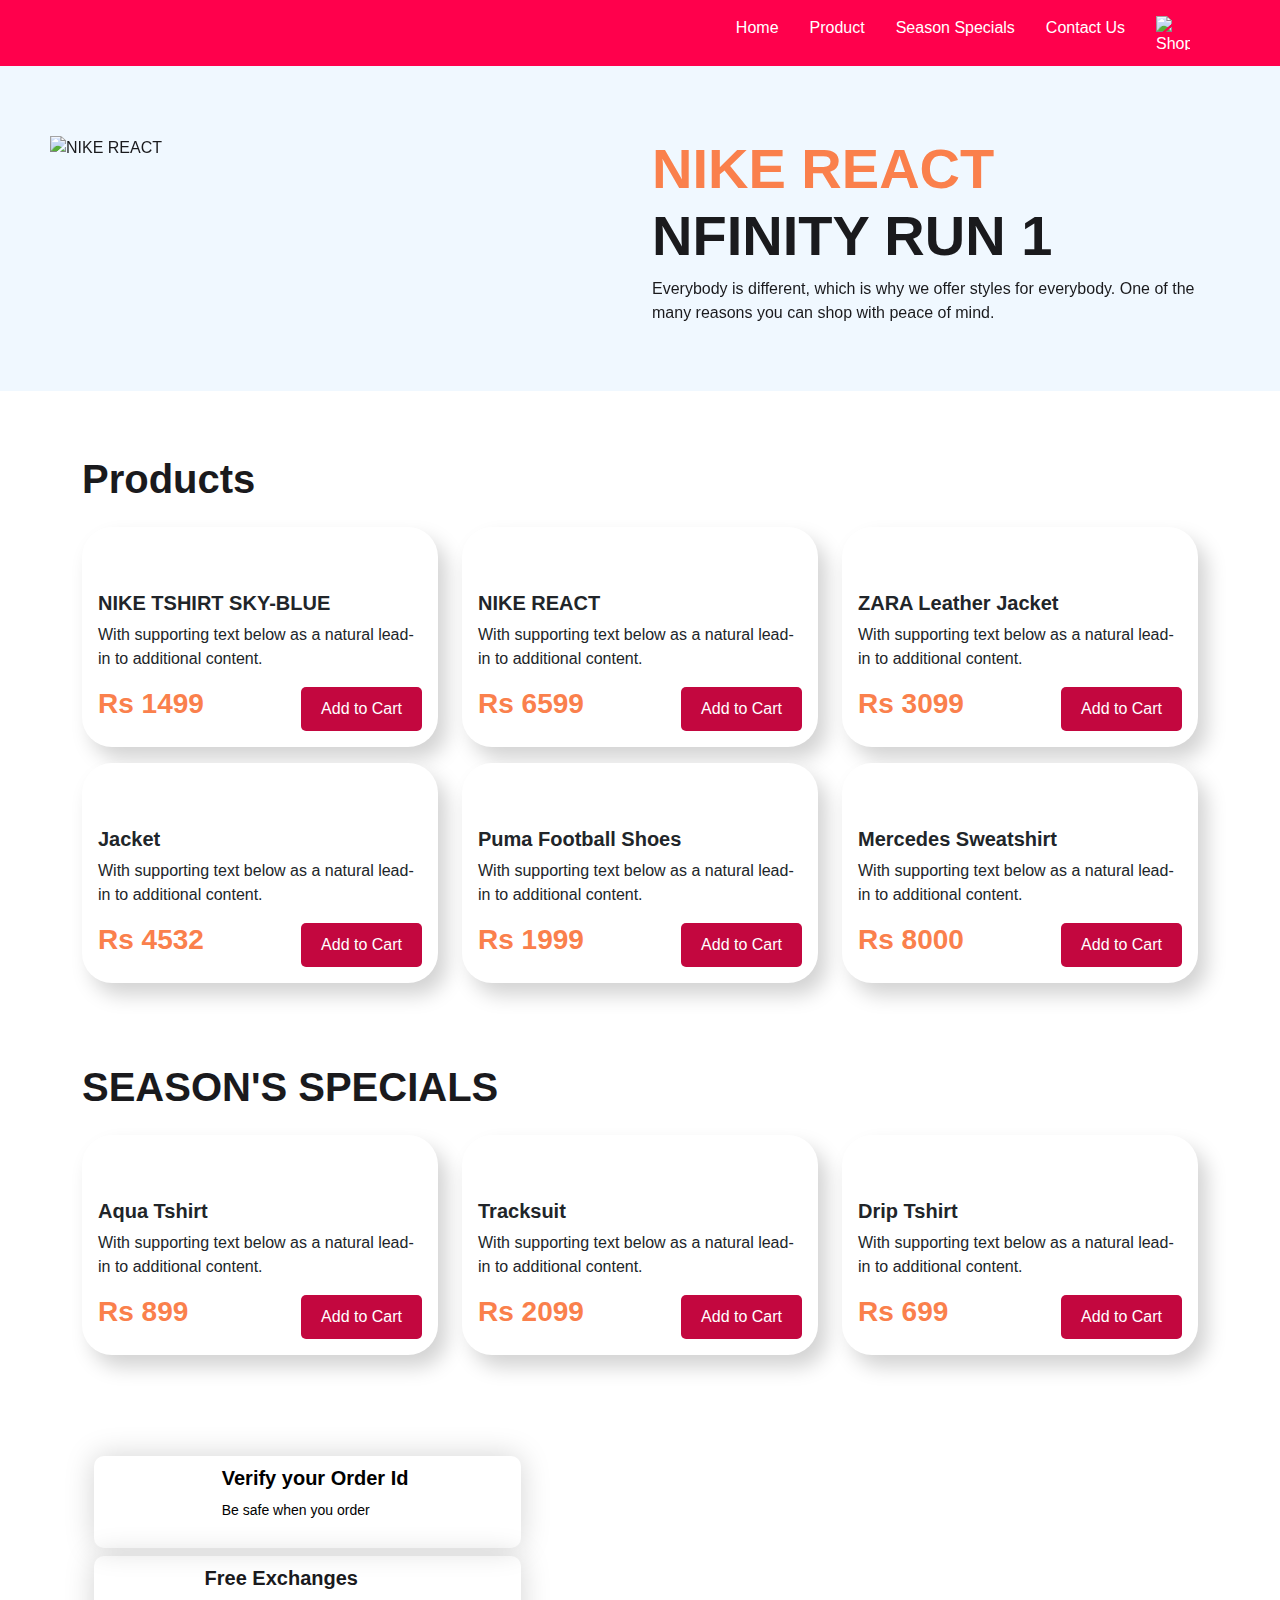
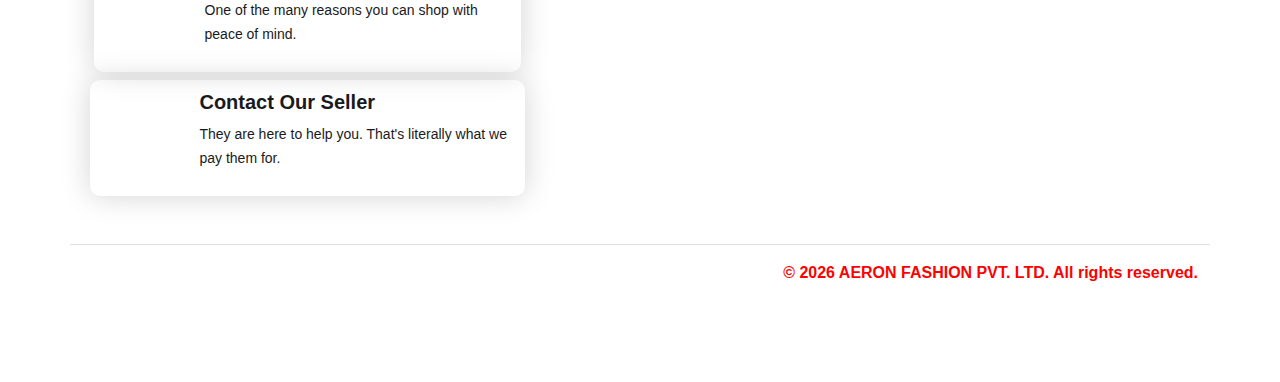
==== index.html @ 5a1ca03b "Add files via upload" ====
<!DOCTYPE html>
<html lang="en">

<head>
  <meta charset="UTF-8">
  <meta name="viewport" content="width=device-width, initial-scale=1.0">
  <title>Aeron Fashion</title>
  <link rel="shortcut icon" href="icons/Logo.png" type="image/x-icon">
  <!-- Bootstrap -->
  <link rel="stylesheet" href="https://cdn.jsdelivr.net/npm/bootstrap@5.2.0/dist/css/bootstrap.min.css">
  <!-- Custom Css -->
  <link rel="stylesheet" href="style.css">
</head>

<body>

  <header>
    <!-- Nav Menu Section -->
    <section>
      <nav class="navbar navbar-expand-lg fixed-top top-banner">
        <div class="container">
          <a class="navbar-brand" href="#">
            <img style="width: 110px;" src="images/Logo.png" alt="">
          </a>
          <button class="navbar-toggler" type="button" data-bs-toggle="collapse"
            data-bs-target="#navbarSupportedContent" aria-controls="navbarSupportedContent" aria-expanded="false"
            aria-label="Toggle navigation">
            <span class="navbar-toggler-icon"></span>
          </button>
          <div class="collapse navbar-collapse" id="navbarSupportedContent">
            <ul class="navbar-nav me-auto mb-2 mb-lg-0">
              <!-- Middle Space -->
            </ul>
            <div class="d-flex nav-menu">
              <ul class="navbar-nav me-auto mb-2 mb-lg-0">
                <li class="nav-item">
                  <a class="nav-link" aria-current="page" href="index.html">Home</a>
                </li>
                <li class="nav-item">
                  <a class="nav-link" href="#product">Product</a>
                </li>
                <li class="nav-item">
                  <a class="nav-link" href="#sesonspecial">Season Specials</a>
                </li>
                <li class="nav-item">
                  <a class="nav-link" href="#contact">Contact Us</a>
                </li>
                <li class="nav-item">
                  <a href="cart.html"><img class="nav-link" src="images/shopping-cart 1.png" width="50px" height="50px"
                      alt="Shopping Cart" /></a>
                </li>
              </ul>
            </div>
          </div>
        </div>
      </nav>
    </section>
    <!-- banner Section Slider -->
    <section class="banner mb-5" style="background-color: aliceblue;">
      <div id="carouselExampleSlidesOnly" class="carousel slide" data-bs-ride="carousel" >
        <div class="carousel-inner">
          <div class="carousel-item active">
            <div class="row">
              <div class="col-md-6">
                <img class="img-fluid w-75" src="images/daco.png" alt="NIKE REACT">
              </div>
              <div class=" col-md-6 m-auto">
                <h1 class="fw-bold display-4"><span style="color:#FA804C">NIKE
                    REACT</span><br> NFINITY RUN 1</h1>
                <p>Everybody is different, which is why we offer styles for everybody. One of the many reasons you
                  can shop with peace of mind.</p>
                <!-- <button class="add-to-cart" onclick="addToCart('NIKE REACT',6599,'images/daco.png')">Add to
                  Cart</button> -->

              </div>
            </div>
          </div>
        </div>
      </div>
    </section>
  </header>
  <main>
    <!-- Product Section -->
    <section class="container mb-5">
      <div class="formal-shoes">
        <h1 class="fw-bold py-3" id="product">Products</h1>
        <div class="row">
          <div class="col-md-6 col-lg-4 col-sm-12 mb-sm-3">
            <div class="card">
              <div class="card-body">
                <img class="img-fluid" src="images/Untitled design (1).png" alt="">
                <h5 class="card-title fw-bold mt-4">NIKE TSHIRT SKY-BLUE</h5>
                <p class="card-text">With supporting text below as a natural lead-in to additional
                  content.</p>
                <div class="d-flex justify-content-between">
                  <h3 class="fw-bold" style="color:#FA804C">Rs 1499</h3>
                  <button class="add-to-cart"
                    onclick="addToCart('NIKE TSHIRT SKY-BLUE', 1499,'images/Untitled design (1).png')">Add to Cart</button>
                </div>
              </div>
            </div>
          </div>
          <div class="col-md-6 col-lg-4 col-sm-12 mb-sm-3">
            <div class="card">
              <div class="card-body">
                <img class="img-fluid" src="images/daco.png" alt="">
                <h5 class="card-title fw-bold mt-4">NIKE REACT</h5>
                <p class="card-text">With supporting text below as a natural lead-in to additional
                  content.</p>
                <div class="d-flex justify-content-between">
                  <h3 class="fw-bold" style="color:#FA804C">Rs 6599</h3>
                  <button class="add-to-cart" onclick="addToCart('NIKE REACT', 6599,'images/daco.png')">Add to Cart</button>
                </div>
              </div>
            </div>
          </div>
          <div class="col-md-6 col-lg-4 col-sm-12 mb-sm-3">
            <div class="card">
              <div class="card-body">
                <img class="img-fluid" src="images/Untitled design.png" alt="">
                <h5 class="card-title fw-bold mt-4">ZARA Leather Jacket</h5>
                <p class="card-text">With supporting text below as a natural lead-in to additional
                  content.</p>
                <div class="d-flex justify-content-between">
                  <h3 class="fw-bold" style="color:#FA804C">Rs 3099</h3>
                  <button class="add-to-cart"
                    onclick="addToCart('ZARA Leather Jacket', 3099,'images/Untitled design.png')">Add to Cart</button>
                </div>
              </div>
            </div>
          </div>
          <div class="col-md-6 col-lg-4 col-sm-12 mb-sm-3">
            <div class="card">
              <div class="card-body">
                <img class="img-fluid" style="height: 387px; align-items: center; margin-left: 27px;" src="images/rbjacket.png" alt="">
                <h5 class="card-title fw-bold mt-4">Jacket</h5>
                <p class="card-text">With supporting text below as a natural lead-in to additional
                  content.</p>
                <div class="d-flex justify-content-between">
                  <h3 class="fw-bold" style="color:#FA804C">Rs 4532</h3>
                  <button class="add-to-cart"
                    onclick="addToCart('Premium Red Black Jacket', 4532,'images/rbjacket.png')">Add to Cart</button>
                </div>
              </div>
            </div>
          </div>
          <div class="col-md-6 col-lg-4 col-sm-12 mb-sm-3">
            <div class="card">
              <div class="card-body">
                <img class="img-fluid" style="height: 387px; align-items: center; margin-left: 27px;" src="images/footballshoes-removebg-preview.png" alt="">
                <h5 class="card-title fw-bold mt-4">Puma Football Shoes</h5>
                <p class="card-text">With supporting text below as a natural lead-in to additional
                  content.</p>
                <div class="d-flex justify-content-between">
                  <h3 class="fw-bold" style="color:#FA804C">Rs 1999</h3>
                  <button class="add-to-cart"
                    onclick="addToCart('Puma Football Shoes', 1999,'images/footballshoes-removebg-preview.png')">Add to Cart</button>
                </div>
              </div>
            </div>
          </div>
          <div class="col-md-6 col-lg-4 col-sm-12 mb-sm-3">
            <div class="card">
              <div class="card-body">
                <img class="img-fluid" style="height: 387px; align-items: center; margin-left: 27px" src="images/white_front-removebg-preview.png" alt="">
                <h5 class="card-title fw-bold mt-4">Mercedes Sweatshirt</h5>
                <p class="card-text">With supporting text below as a natural lead-in to additional
                  content.</p>
                <div class="d-flex justify-content-between">
                  <h3 class="fw-bold" style="color:#FA804C">Rs 8000</h3>
                  <button class="add-to-cart"
                    onclick="addToCart('Mercedes Sweatshirt', 8000,'images/white_front-removebg-preview.png')">Add to Cart</button>
                </div>
              </div>
            </div>
          </div>
        </div>
      </div>
    </section>

    <!-- Season's specials -->
    <section class="container mb-5" id="sesonspecial">
      <div class="formal-shoes">
        <h1 class="fw-bold py-3">SEASON'S SPECIALS</h1>
        <div class="row">
          <div class="col-md-6 col-lg-4 col-sm-12 mb-sm-3">
            <div class="card">
              <div class="card-body">
                <img class="img-fluid" src="images/Aqua sports t shirt.png" alt="">
                <h5 class="card-title fw-bold mt-4">Aqua Tshirt</h5>
                <p class="card-text">With supporting text below as a natural lead-in to additional
                  content.</p>
                <div class="d-flex justify-content-between">
                  <h3 class="fw-bold" style="color:#FA804C">Rs 899</h3>
                  <button class="add-to-cart"
                    onclick="addToCart('Aqua Tshirt', 899,'images/Aqua sports t shirt.png')">Add to Cart</button>
                </div>
              </div>
            </div>
          </div>
          <div class="col-md-6 col-lg-4 col-sm-12 mb-sm-3">
            <div class="card">
              <div class="card-body">
                <img class="img-fluid" src="images/Tracksuit updated.png" alt="">
                <h5 class="card-title fw-bold mt-4">Tracksuit</h5>
                <p class="card-text">With supporting text below as a natural lead-in to additional
                  content.</p>
                <div class="d-flex justify-content-between">
                  <h3 class="fw-bold" style="color:#FA804C">Rs 2099</h3>
                  <button class="add-to-cart" onclick="addToCart('Tracksuit', 2099,'images/Tracksuit updated.png')">Add to Cart</button>
                </div>
              </div>
            </div>
          </div>
          <div class="col-md-6 col-lg-4 col-sm-12 mb-sm-3">
            <div class="card">
              <div class="card-body">
                <img class="img-fluid" src="images/graphic updated.png" alt="">
                <h5 class="card-title fw-bold mt-4">Drip Tshirt</h5>
                <p class="card-text">With supporting text below as a natural lead-in to additional
                  content.</p>
                <div class="d-flex justify-content-between">
                  <h3 class="fw-bold" style="color:#FA804C">Rs 699</h3>
                  <button class="add-to-cart" onclick="addToCart('Drip Tshirt', 699,'images/graphic updated.png')">Add to Cart</button>
                </div>
              </div>
            </div>
          </div>
        </div>
      </div>
    </section>

    <!-- Support Section  -->
    <section id="about" class="container mb-5 supporting">
      <div class="row d-sm-flex lex-column-reverse">
        <div class="col-lg-5 col-md-6 col-sm-12 d-sm-flex flex-sm-column-reverse">
          <div class="container">
            <div class=" row g-2">
              <a href="Order/verify_order.html" class=verification>
                <div class="col-12 d-flex align-items-center"
                  style="box-shadow: 0px 0px 30px lightgrey; padding: 10px; border-radius: 10px; cursor: pointer;">
                  <img class="img-fluid w-25 me-3" src="images/icon-1.png" alt="">
                  <div class="flex-column">
                    <h5 class="fw-bold">Verify your Order Id</h5>
                    <p><small>Be safe when you order</small></p>
                  </div>
                </div>
              </a>

              <a><div class="col-12 d-flex align-items-center"
                style="box-shadow: 0px 0px 30px lightgrey; padding: 10px; border-radius: 10px; cursor: pointer;">
                <img class="img-fluid w-25 me-3" src="images/free.png" alt="">
                <div class="flex-column">
                  <h5 class="fw-bold">Free Exchanges</h5>
                  <p><small>One of the many reasons you can shop with peace of mind.</small></p>
                </div>
              </div></a>
              <div class="col-12 d-flex align-items-center"
                style="box-shadow: 0px 0px 30px lightgrey; padding: 10px; border-radius: 10px; cursor: pointer;">
                <img class="img-fluid w-25 me-3" src="images/support.png" alt="">
                <div class="flex-column">
                  <h5 class="fw-bold">Contact Our Seller</h5>
                  <p><small>They are here to help you. That's literally what we pay them for.</small>
                  </p>
                </div>
              </div>
            </div>
          </div>
        </div>
        <div class="col-lg-7 col-md-6 col-sm-12">
          <img class="img-fluid" src="images/xmld.png" alt="">
        </div>
      </div>
    </section>
  </main>
  <footer id="contact"
    class="d-flex flex-wrap justify-content-between align-items-center py-3 my-4 border-top container">
    <div class="col-md-4 d-flex align-items-center">
      <a href="/" class="mb-3 me-2 mb-md-0 text-muted text-decoration-none lh-1">
        <svg class="bi" width="30" height="24">
          <use xlink:href="#bootstrap"></use>
        </svg>
      </a>
      
    </div>
    <P class="footerc" style="text-align: center;"><b>© 2026 AERON FASHION PVT. LTD.  All rights reserved.</b></P>

    <ul class="nav col-md-4 justify-content-end list-unstyled d-flex font">
      <li class="ms-3"><a class="text-muted" href="#"><i class="fa-brands fa-twitter"></i></a></li>
      <li class="ms-3"><a class="text-muted" href="#"><i class="fa-brands fa-facebook"></i></a></li>
      <li class="ms-3"><a class="text-muted" href="#"><i class="fa-brands fa-github"></i></a></li>
    </ul>
  </footer>
  <script>
    function addToCart(productName, price, imageUrl) {
      let cart = JSON.parse(localStorage.getItem('cart')) || [];
      let itemIndex = cart.findIndex(item => item.name === productName);
      if (itemIndex !== -1) {
        cart[itemIndex].quantity++;
      } else {
        cart.push({name: productName, price: price, quantity: 1, imageUrl: imageUrl});
      }
      localStorage.setItem('cart', JSON.stringify(cart));

    }
  </script>
</body>

</html>
---- style.css ----
body {
  font-family: 'Roboto', sans-serif;
  background-color: #ffffff;
  color: #1A1A1D;;
}

.menu img {
  width: 35%;
}

.nav-menu li {
  margin-left: 15px;
}

.verification {
  color: black;
  text-decoration: none;
}

.verification:hover {
  color: #C3073F;
}

.nav-link {
  color: #ffffff
}

.top-banner {
  background-color: #ff004c;
  color: #ff0000
}

.banner {
  background-color: #ffffff;
  padding: 50px;
  margin-top: -65px;
  padding-top: 200px;
}

.casual-shoes img {
  background-color: #F1F1F1;
  border-radius: 200px;
}

.card {
  border: none;
  box-shadow: 9px 12px 20px lightgrey;
  border-radius: 30px;
}

.supporting {
  margin-top: 85px;
}

.nike-btn {
  background-image: linear-gradient(180deg, #950740 0%, #C3073F 100%);
  color: white;
}

.nike-btn:hover {
  color: white;
}

.font li {
  font-size: 30px;
  margin-right: 25px;
}

.add-to-cart {
  background-color: #C3073F;
  color: white;
  border: none;
  padding: 10px 20px;
  border-radius: 5px;
  cursor: pointer;
  transition: background-color 0.3s, color 0.3s;
}

.add-to-cart:hover {
  background-color: #950740;
}

.footerc{
  color: #ff0000;
  text-align: center;
}
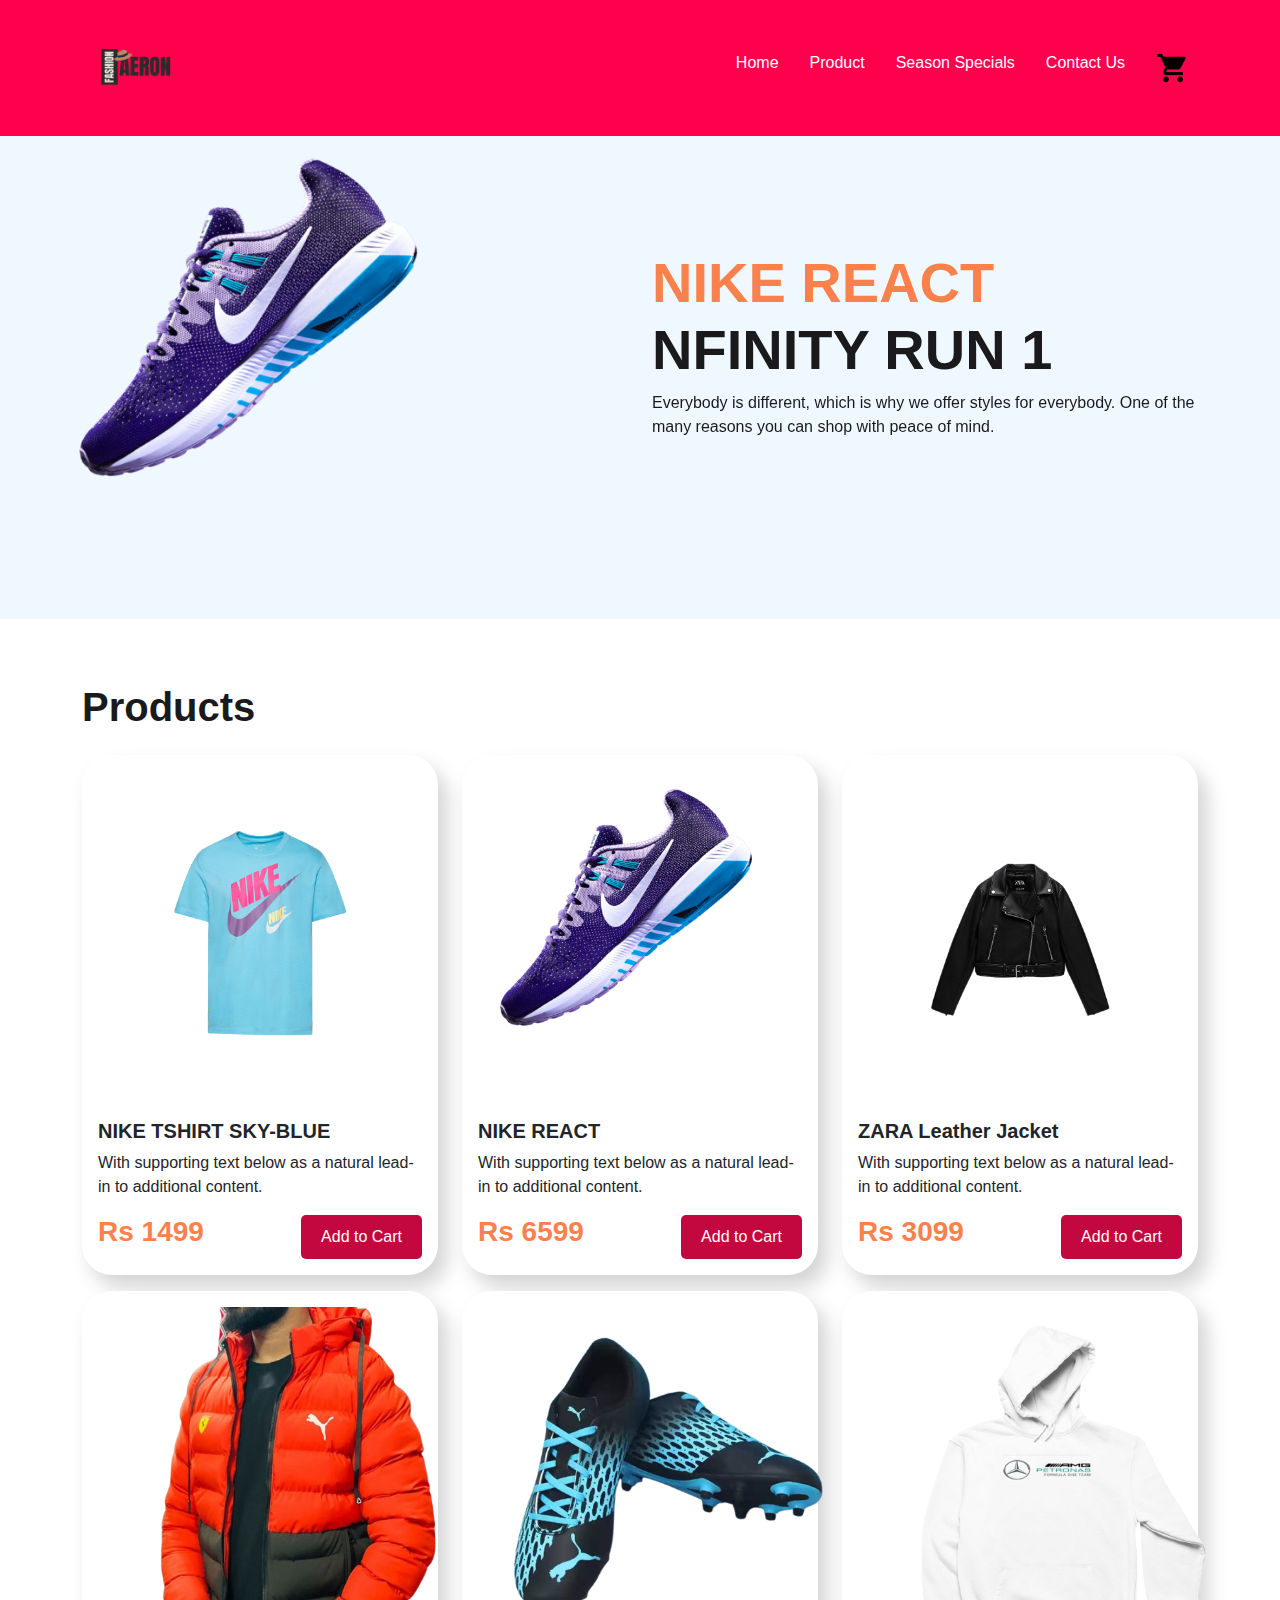
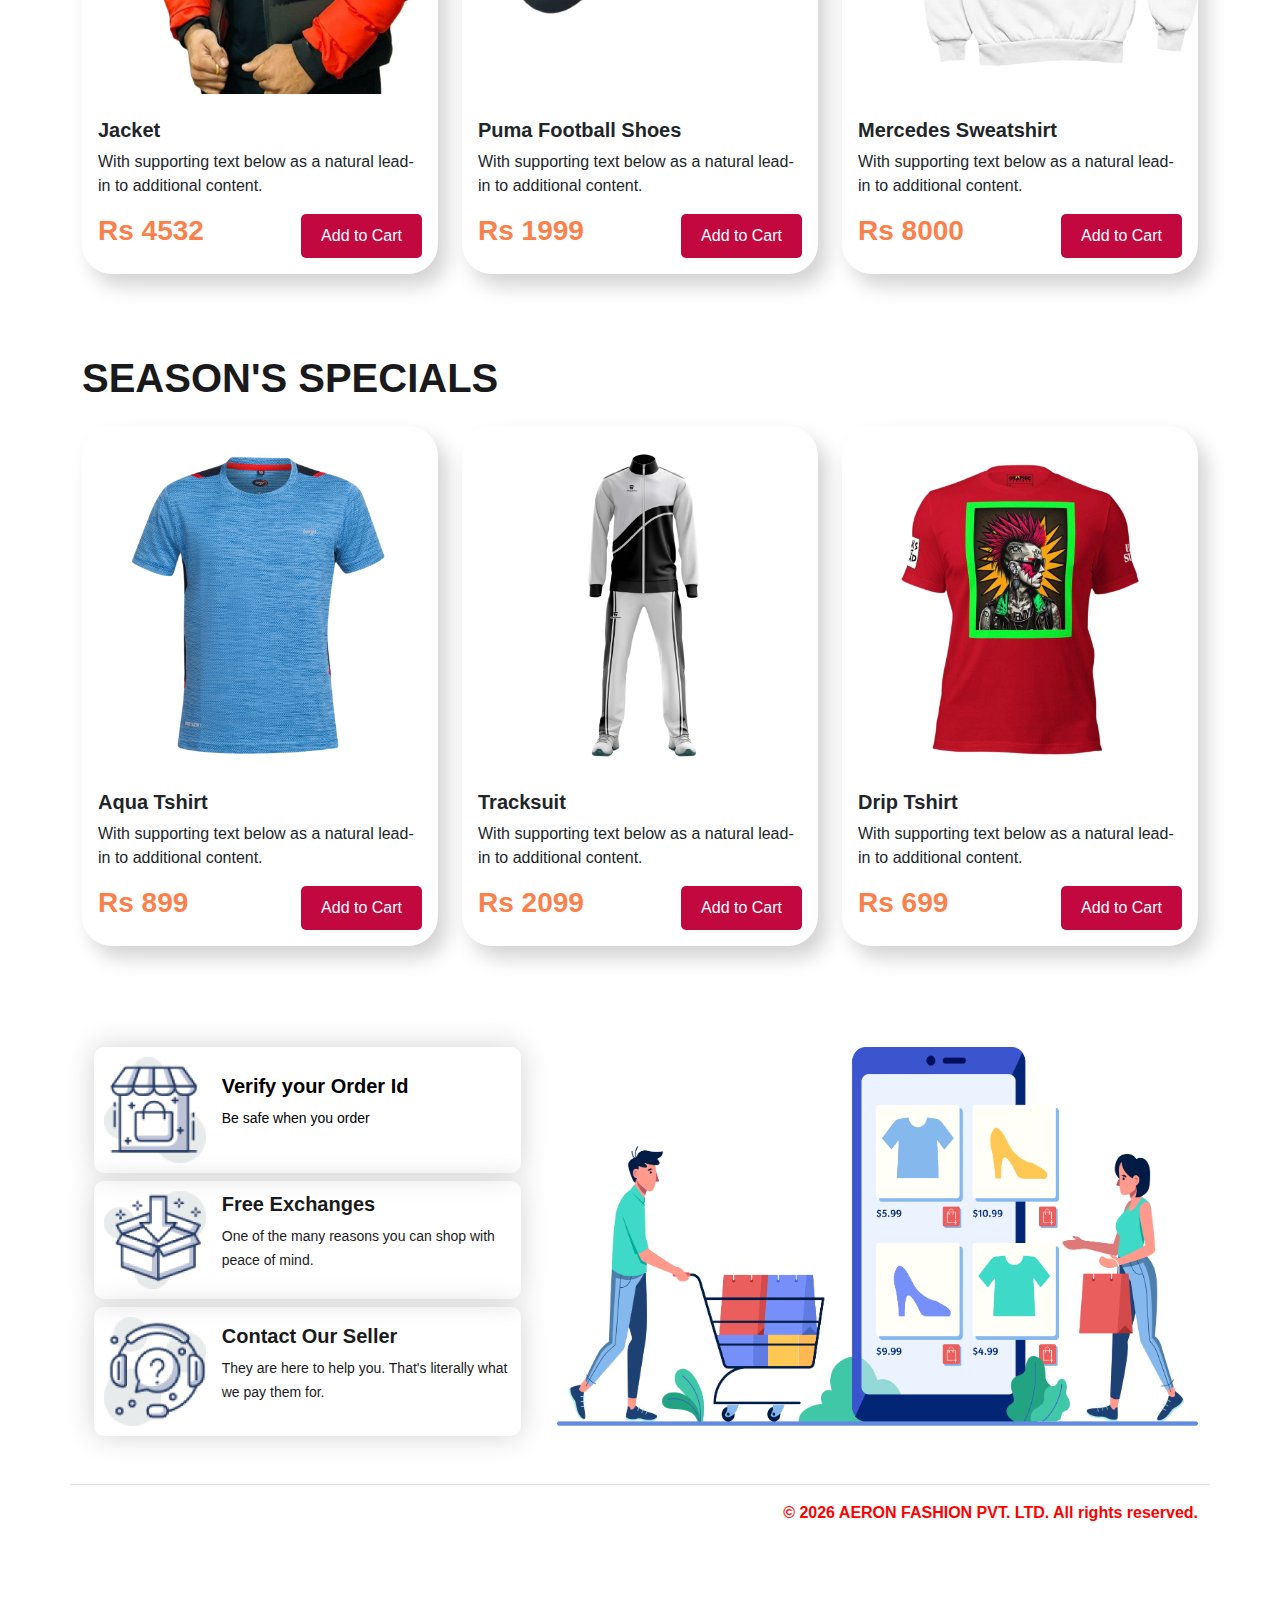
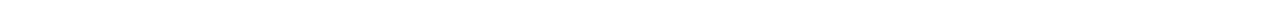
==== commit bd0a9b9b: "Update index.html" ====
--- a/index.html
+++ b/index.html
@@ -255,15 +255,16 @@
                   <p><small>One of the many reasons you can shop with peace of mind.</small></p>
                 </div>
               </div></a>
-              <div class="col-12 d-flex align-items-center"
-                style="box-shadow: 0px 0px 30px lightgrey; padding: 10px; border-radius: 10px; cursor: pointer;">
-                <img class="img-fluid w-25 me-3" src="images/support.png" alt="">
-                <div class="flex-column">
-                  <h5 class="fw-bold">Contact Our Seller</h5>
-                  <p><small>They are here to help you. That's literally what we pay them for.</small>
-                  </p>
-                </div>
-              </div>
+              <a href="mailto:meeketketan.tank178@gmail.com" style="text-decoration: none; color: inherit;">
+                <div class="col-12 d-flex align-items-center"
+                     style="box-shadow: 0px 0px 30px lightgrey; padding: 10px; border-radius: 10px; cursor: pointer;">
+                  <img class="img-fluid w-25 me-3" src="images/support.png" alt="">
+                  <div class="flex-column">
+                    <h5 class="fw-bold">Contact Our Seller</h5>
+                    <p><small>They are here to help you. That's literally what we pay them for.</small></p>
+                  </div>
+                </div>
+              </a>              
             </div>
           </div>
         </div>
@@ -306,4 +307,4 @@
   </script>
 </body>
 
-</html>+</html>
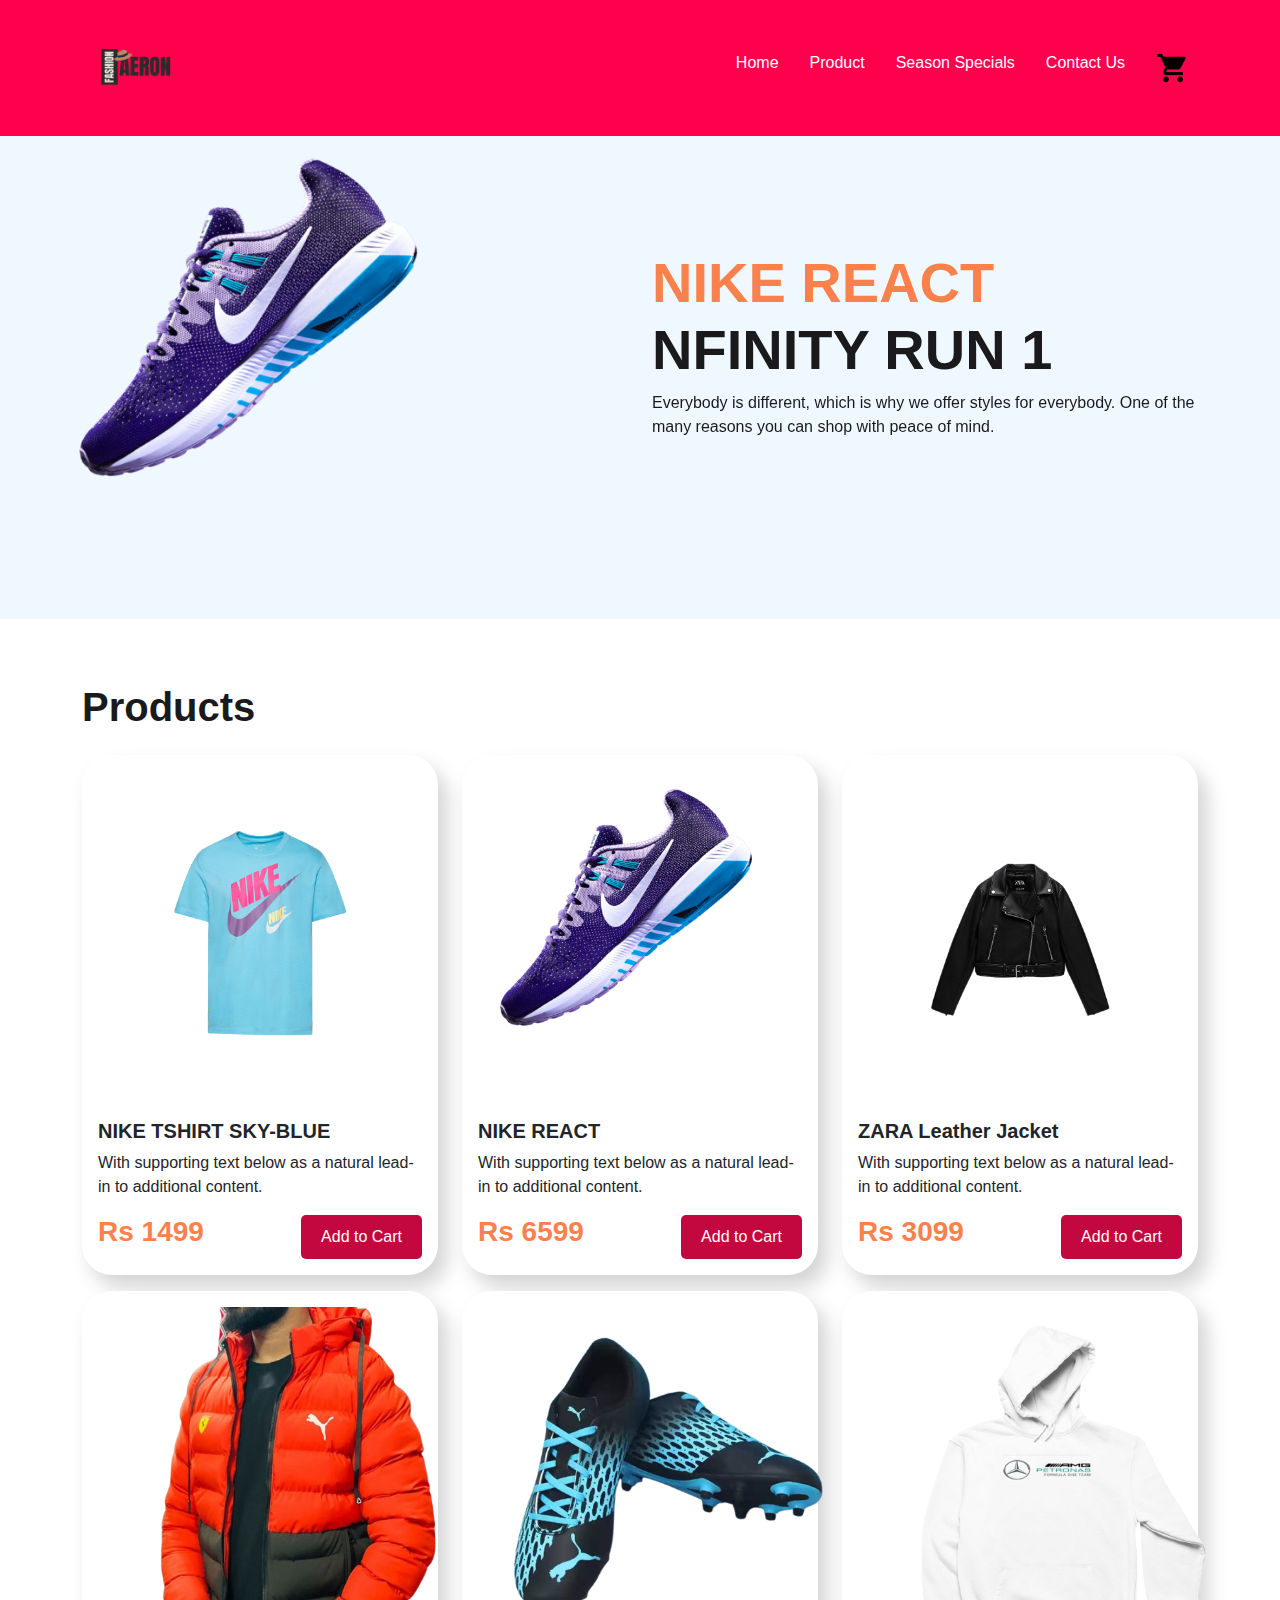
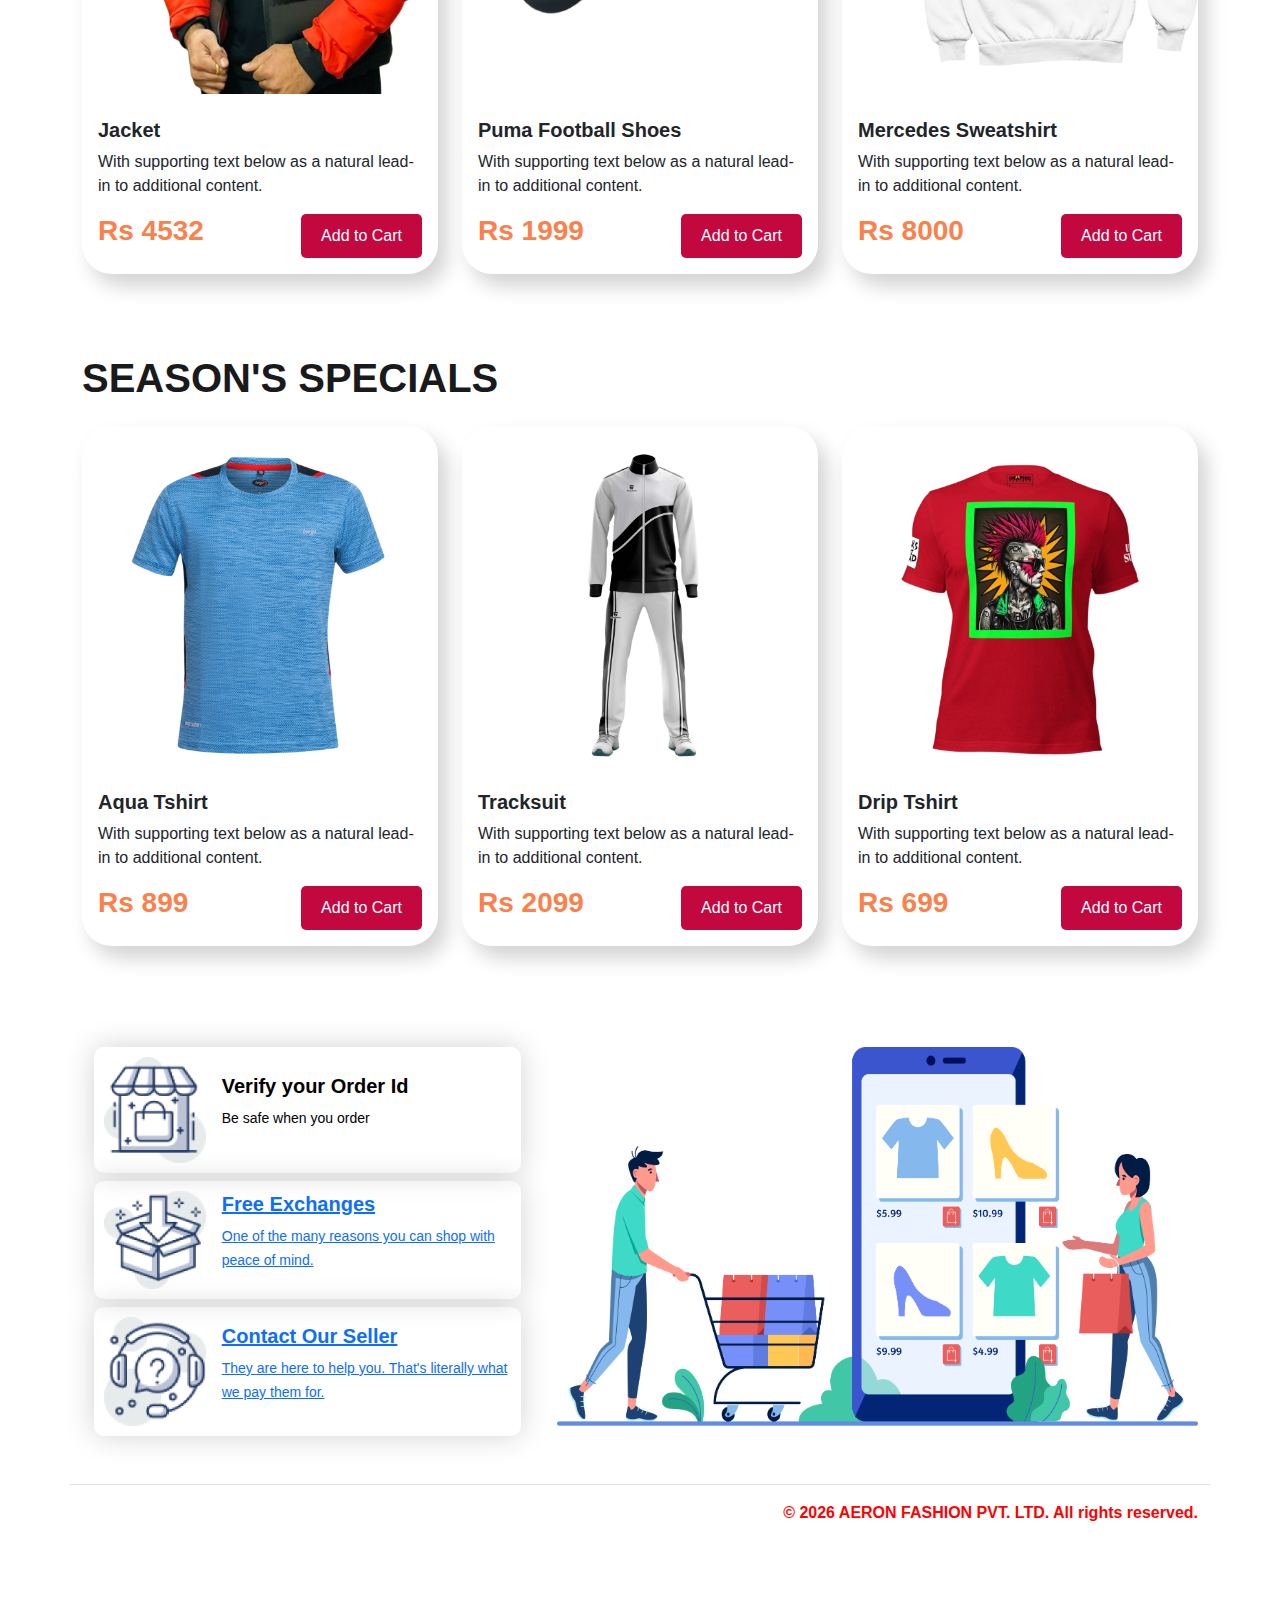
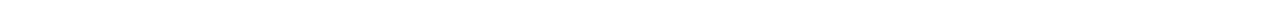
==== commit 47cc6498: "Update index.html" ====
--- a/index.html
+++ b/index.html
@@ -247,7 +247,7 @@
                 </div>
               </a>
 
-              <a><div class="col-12 d-flex align-items-center"
+              <a class = contact><div class="col-12 d-flex align-items-center"
                 style="box-shadow: 0px 0px 30px lightgrey; padding: 10px; border-radius: 10px; cursor: pointer;">
                 <img class="img-fluid w-25 me-3" src="images/free.png" alt="">
                 <div class="flex-column">
@@ -255,7 +255,7 @@
                   <p><small>One of the many reasons you can shop with peace of mind.</small></p>
                 </div>
               </div></a>
-              <a href="mailto:meeketketan.tank178@gmail.com" style="text-decoration: none; color: inherit;">
+              <a href="mailto:meeketketan.tank178@gmail.com" class=contact>
                 <div class="col-12 d-flex align-items-center"
                      style="box-shadow: 0px 0px 30px lightgrey; padding: 10px; border-radius: 10px; cursor: pointer;">
                   <img class="img-fluid w-25 me-3" src="images/support.png" alt="">
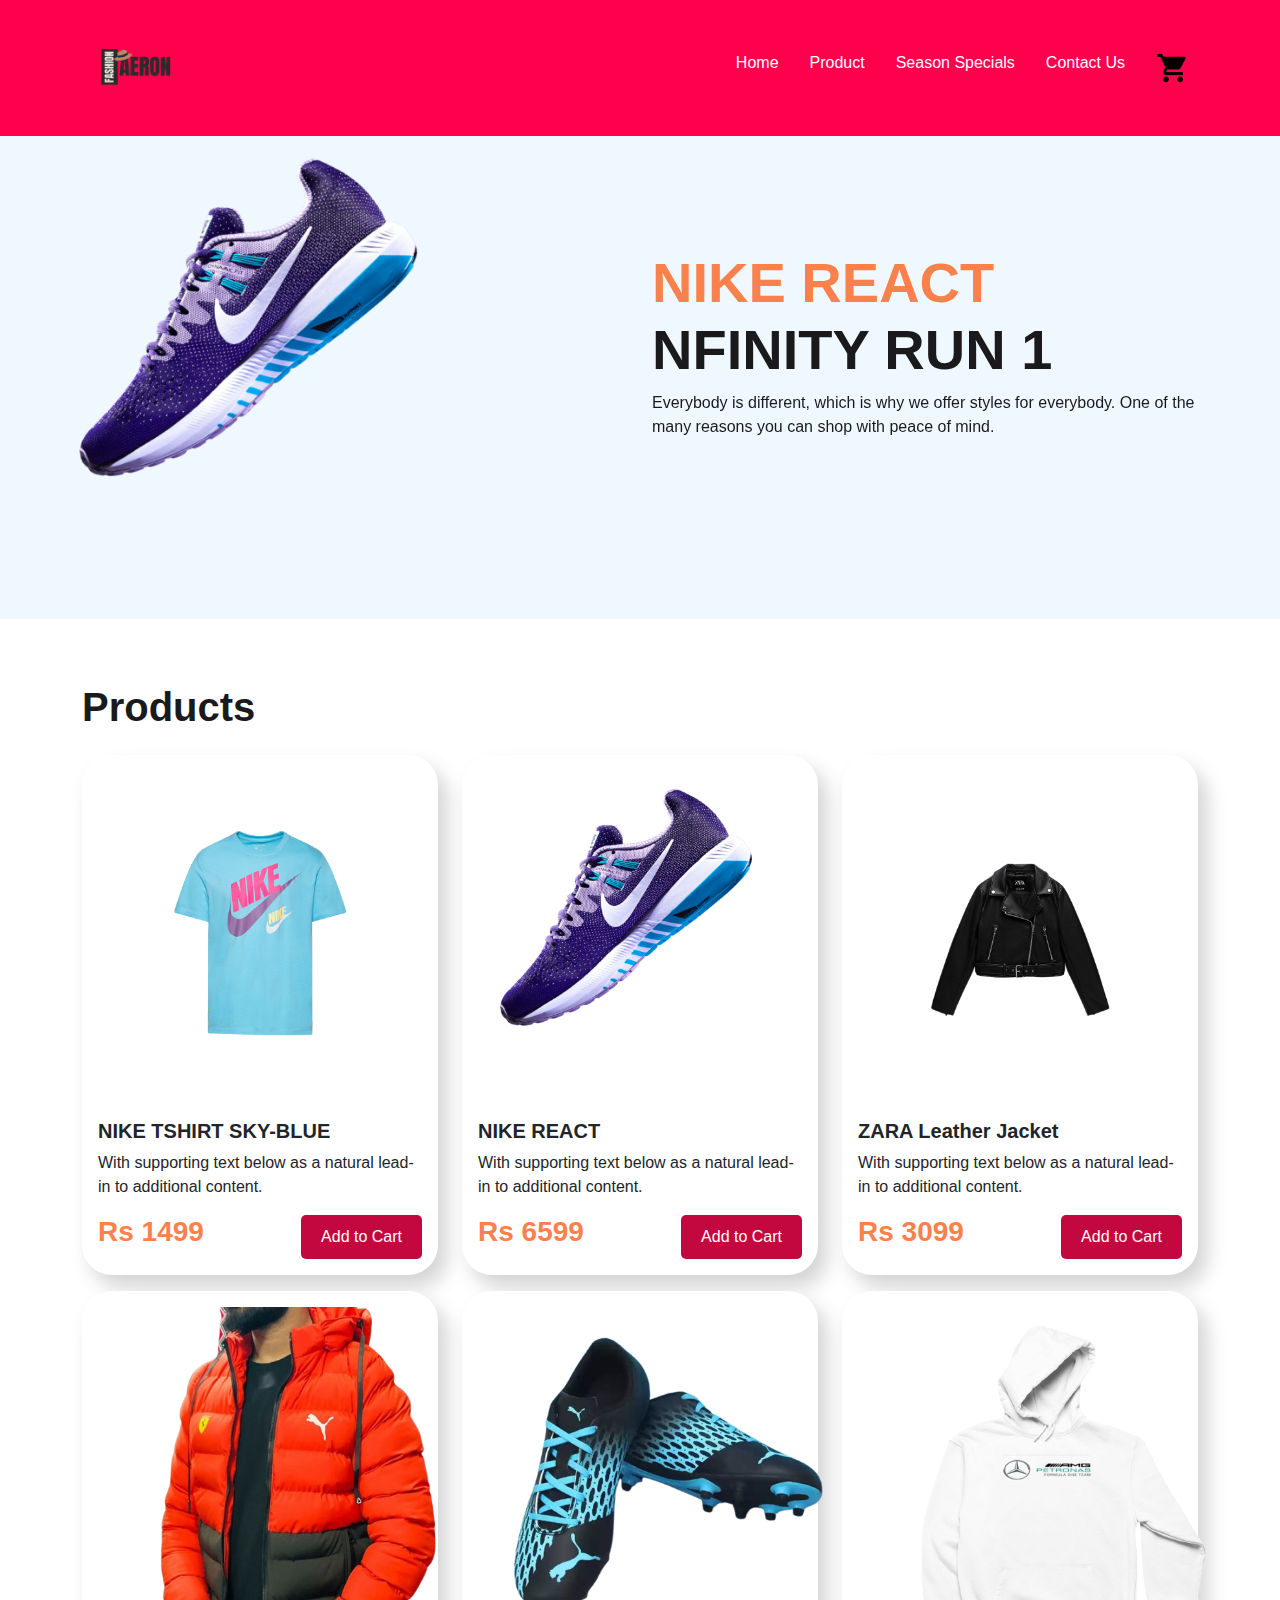
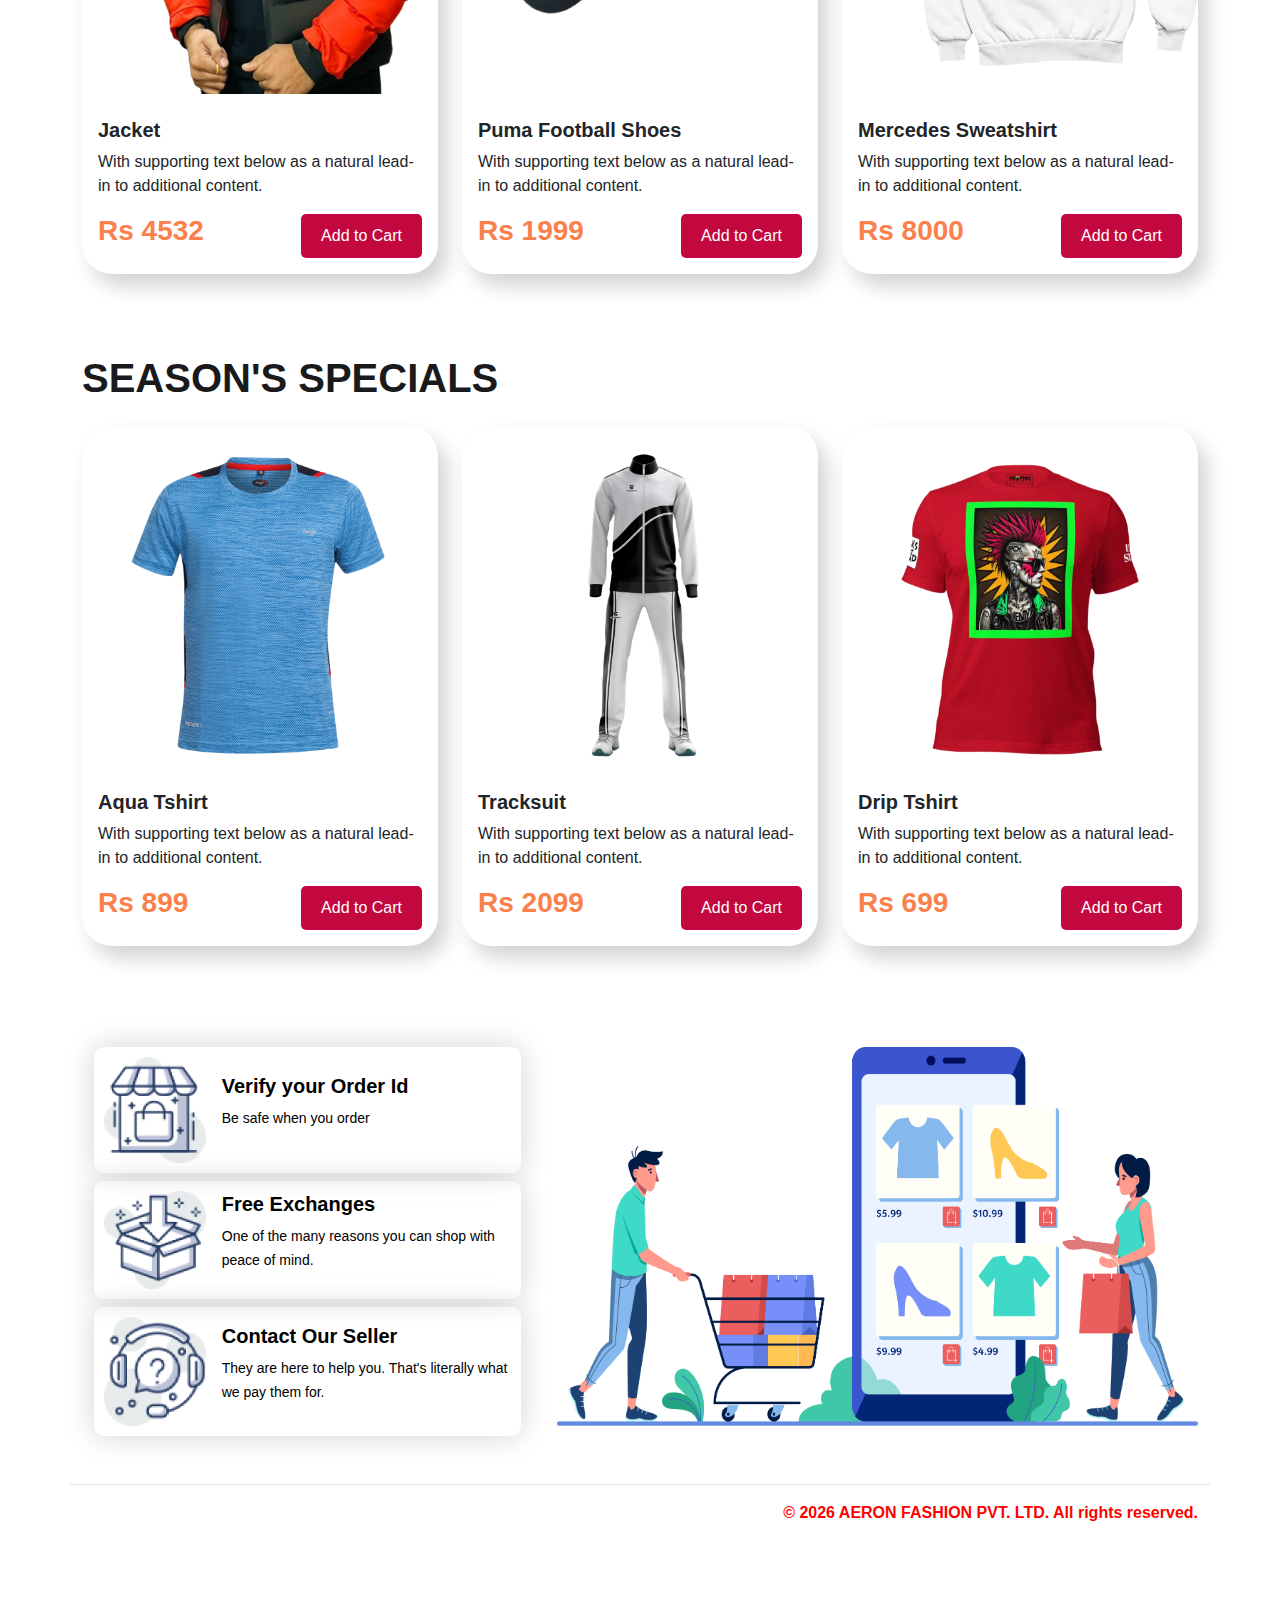
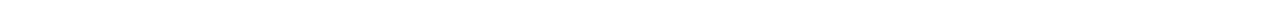
==== commit 6ad7ebc8: "Update index.html" ====
--- a/index.html
+++ b/index.html
@@ -247,7 +247,7 @@
                 </div>
               </a>
 
-              <a class = contact><div class="col-12 d-flex align-items-center"
+              <a href="server.html" class = contact><div class="col-12 d-flex align-items-center"
                 style="box-shadow: 0px 0px 30px lightgrey; padding: 10px; border-radius: 10px; cursor: pointer;">
                 <img class="img-fluid w-25 me-3" src="images/free.png" alt="">
                 <div class="flex-column">
--- a/style.css
+++ b/style.css
@@ -18,6 +18,15 @@
 }
 
 .verification:hover {
+  color: #C3073F;
+}
+
+.contact {
+  color: black;
+  text-decoration: none;
+}
+
+.contact:hover {
   color: #C3073F;
 }
 
